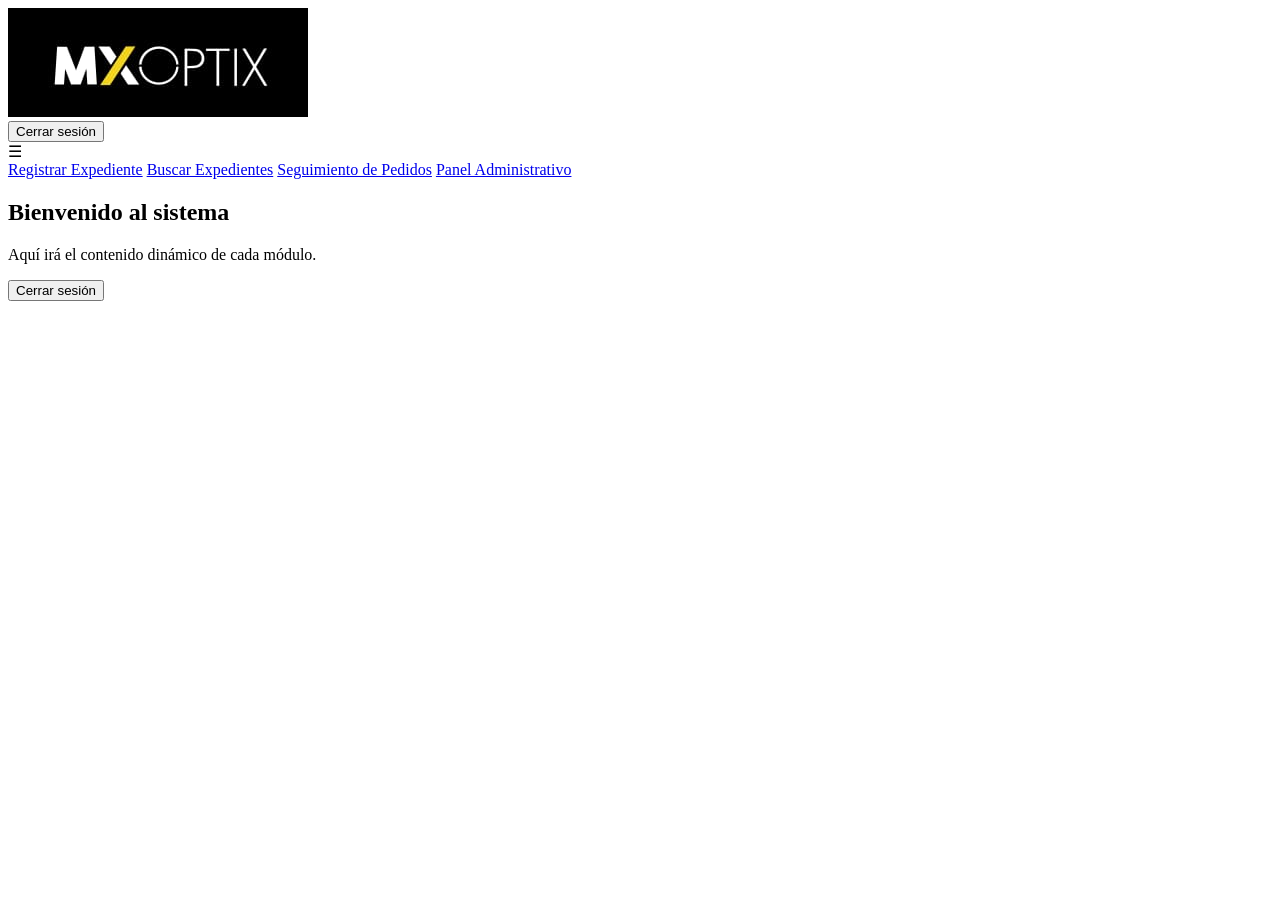
==== index.html @ b92c926b "subida de plantilla indexprueba es el index original que servira como el login, se hace la prueba so" ====
<!DOCTYPE html>
<html lang="es">
<head>
  <!-- Configuración básica -->
  <meta charset="UTF-8">
  <meta name="viewport" content="width=device-width, initial-scale=1.0">

  <!-- Información del sitio -->
  <meta name="description" content="Sistema gestor de expedientes para franquicias MX OPTIX">
  <meta name="author" content="MX OPTIX">

  <title>MX OPTIX | Plantilla</title>

  <!-- Icono -->
  <link rel="icon" href="assets/Logo.jpeg">

  <!-- Estilos -->
  <link rel="stylesheet" href="css/estilos.css">
</head>

<body>

  <!-- =========================
       HEADER / NAVBAR
       Contiene logo, menú y logout
  ========================= -->
  <header class="navbar">

    <!-- Barra superior: logo + botón + hamburguesa -->
    <div class="container navbar-top">

      <!-- Logo de la empresa -->
      <div class="logo">
        <img src="assets/Logo.jpeg" alt="MX OPTIX">
      </div>

      <!-- Botón cerrar sesión (visible en desktop) -->
      <button class="btn logout-desktop">
        Cerrar sesión
      </button>

      <!-- Botón menú hamburguesa (solo móvil) -->
      <div class="menu-toggle">
        ☰
      </div>

    </div>

    <!-- =========================
         MENÚ DE NAVEGACIÓN
         Cambia entre móvil (columna)
         y desktop (fila)
    ========================= -->
    <nav class="container navbar-menu">

      <!-- Cada link representa una vista del sistema -->
      <a href="registro.php">Registrar Expediente</a>
      <a href="buscar.php">Buscar Expedientes</a>
      <a href="pedidos.php">Seguimiento de Pedidos</a>
      <a href="administrativo.php">Panel Administrativo</a>

    </nav>

  </header>

  <!-- =========================
       CONTENIDO PRINCIPAL
       Aquí cambia el contenido
       de cada página del sistema
  ========================= -->
  <main class="main">

    <div class="container">

      <!-- Ejemplo de estructura base -->
      <section class="section">

        <h1 class="title">
          Bienvenido al sistema
        </h1>

        <p class="text-center">
          Aquí irá el contenido dinámico de cada módulo.
        </p>

      </section>

      <!-- Botón cerrar sesión (solo móvil) -->
      <button class="btn logout-mobile">
        Cerrar sesión
      </button>

    </div>

  </main>

  <!-- =========================
       SCRIPT PRINCIPAL
       Controla interacción del menú
  ========================= -->
  <script src="js/app.js"></script>

</body>
</html>
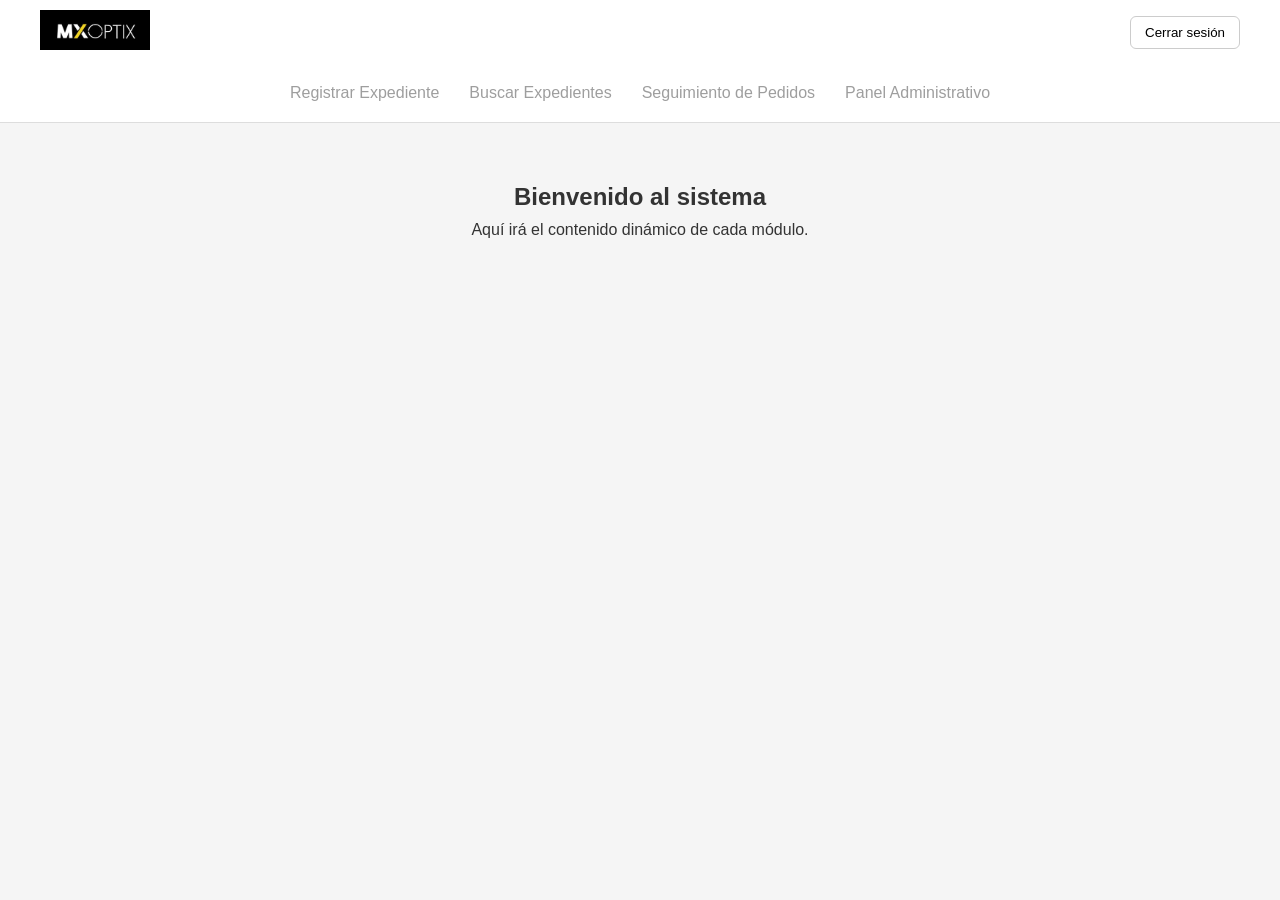
==== commit 2653c5bc: "actualizacion en index.html para correccion de minusculas en css se cambia .css a .CSS para correcto" ====
--- a/index.html
+++ b/index.html
@@ -15,7 +15,7 @@
   <link rel="icon" href="assets/Logo.jpeg">
 
   <!-- Estilos -->
-  <link rel="stylesheet" href="css/estilos.css">
+  <link rel="stylesheet" href="CSS/estilos.css">
 </head>
 
 <body>
@@ -101,4 +101,4 @@
   <script src="js/app.js"></script>
 
 </body>
-</html>+</html>
--- a/CSS/estilos.css
+++ b/CSS/estilos.css
@@ -0,0 +1,206 @@
+/* =========================
+   RESET GLOBAL
+   Elimina estilos por defecto
+========================= */
+* {
+  margin: 0;
+  padding: 0;
+  box-sizing: border-box;
+}
+
+/* =========================
+   VARIABLES (Design System)
+   Colores y medidas reutilizables
+========================= */
+:root {
+  --color-negro: #1A1A1A;
+  --color-blanco: #FFFFFF;
+  --color-amarillo: #FFC107;
+  --color-fondo: #F5F5F5;
+
+  --color-texto: #333333;
+  --color-texto-secundario: #9E9E9E;
+
+  --max-width: 1200px;
+}
+
+/* =========================
+   BASE
+   Estilos generales del sitio
+========================= */
+body {
+  font-family: Arial, sans-serif;
+  background-color: var(--color-fondo);
+  color: var(--color-texto);
+}
+
+/* =========================
+   SECCIÓN CENTRADA
+========================= */
+.section {
+  text-align: center;
+  max-width: 600px;
+  margin: 40px auto;
+}
+
+/* Título */
+.title {
+  margin-bottom: 10px;
+}
+
+/* =========================
+   CONTENEDOR
+   Centra el contenido y limita ancho
+========================= */
+.container {
+  width: 100%;
+  max-width: var(--max-width);
+  margin: auto;
+  padding: 0 16px;
+}
+
+/* =========================
+   NAVBAR (estructura general)
+========================= */
+.navbar {
+  background: var(--color-blanco);
+  border-bottom: 1px solid #ddd;
+}
+
+/* Barra superior: logo + acciones */
+.navbar-top {
+  display: flex;
+  justify-content: space-between;
+  align-items: center;
+  padding: 10px 0;
+}
+
+/* =========================
+   LOGO
+========================= */
+.logo img {
+  height: 40px;
+  width: auto;
+}
+
+/* =========================
+   BOTÓN HAMBURGUESA (móvil)
+========================= */
+.menu-toggle {
+  font-size: 24px;
+  cursor: pointer;
+}
+
+/* =========================
+   MENÚ DE NAVEGACIÓN
+========================= */
+.navbar-menu {
+  display: none; /* oculto en móvil */
+  flex-direction: column;
+  align-items: center;
+  border-top: 1px solid #ddd;
+}
+
+/* Estado activo (cuando se abre en móvil) */
+.navbar-menu.active {
+  display: flex;
+}
+
+/* Links del menú */
+.navbar-menu a {
+  width: 100%;
+  padding: 12px;
+  text-align: center;
+  text-decoration: none;
+  color: var(--color-texto-secundario);
+
+  /* transición suave */
+  transition: all 0.2s ease;
+}
+
+/* Hover (móvil) */
+.navbar-menu a:hover {
+  background: #eee;
+}
+
+/* =========================
+   ITEM ACTIVO (línea amarilla)
+   Preparado para futuro uso
+========================= */
+.navbar-menu a.active {
+  color: var(--color-negro);
+  border-bottom: 2px solid var(--color-amarillo);
+}
+
+/* =========================
+   BOTONES
+========================= */
+.btn {
+  padding: 8px 14px;
+  border-radius: 6px;
+  border: 1px solid #ccc;
+  background: transparent;
+  cursor: pointer;
+}
+
+/* Logout (móvil) */
+.logout-mobile {
+  display: block;
+  margin: 20px auto;
+}
+
+/* Logout (desktop oculto por defecto) */
+.logout-desktop {
+  display: none;
+}
+
+/* =========================
+   MAIN (contenido)
+========================= */
+.main {
+  padding: 20px 0;
+}
+
+/* =========================
+   DESKTOP (≥768px)
+========================= */
+@media (min-width: 768px) {
+
+  /* Ocultar hamburguesa */
+  .menu-toggle {
+    display: none;
+  }
+
+  /* Menú visible siempre */
+  .navbar-menu {
+    display: flex;
+    flex-direction: row;
+    justify-content: center;
+    gap: 30px;
+    border: none;
+    padding: 10px 0;
+  }
+
+  /* Links en desktop */
+  .navbar-menu a {
+    width: auto;
+    padding: 10px 0;
+    background: none;
+  }
+
+  /* Hover más limpio en desktop */
+  .navbar-menu a:hover {
+    background: none;
+    color: var(--color-negro);
+  }
+
+  /* Logout desktop visible */
+  .logout-desktop {
+    display: block;
+  }
+
+  /* Logout móvil oculto */
+  .logout-mobile {
+    display: none;
+  }
+}
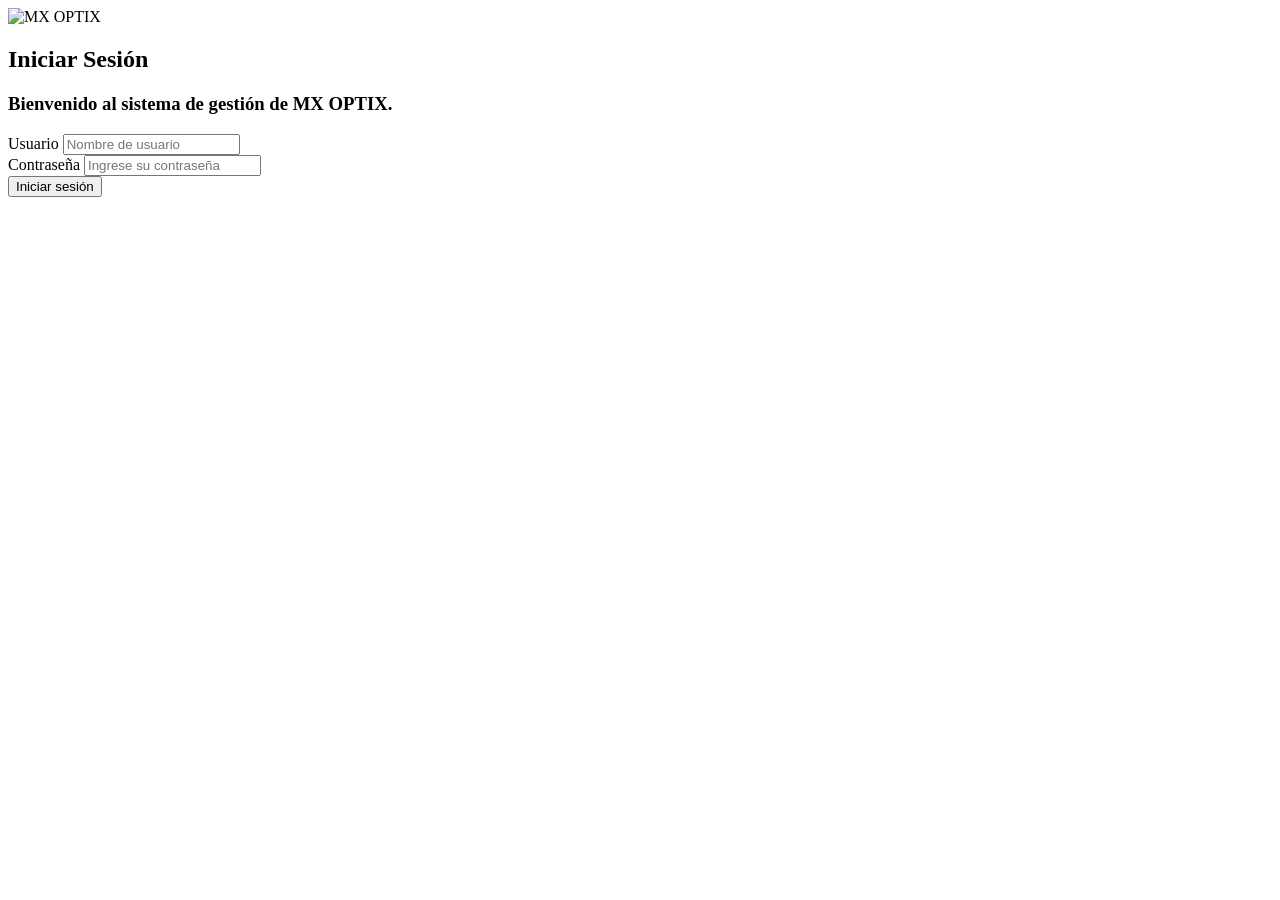
==== commit 6ebd8ee9: "actualizacion y adicion de nuevos archivos" ====
--- a/index.html
+++ b/index.html
@@ -1,104 +1,66 @@
 <!DOCTYPE html>
 <html lang="es">
 <head>
-  <!-- Configuración básica -->
   <meta charset="UTF-8">
   <meta name="viewport" content="width=device-width, initial-scale=1.0">
-
-  <!-- Información del sitio -->
-  <meta name="description" content="Sistema gestor de expedientes para franquicias MX OPTIX">
+  <meta name="description" content="Sistema gestor de expedientes para franquicias MX OPTIXs">
   <meta name="author" content="MX OPTIX">
 
-  <title>MX OPTIX | Plantilla</title>
+  <title>MX OPTIX | Sistema de gestión de empleados</title>
 
-  <!-- Icono -->
   <link rel="icon" href="assets/Logo.jpeg">
-
-  <!-- Estilos -->
-  <link rel="stylesheet" href="CSS/estilos.css">
+  <link rel="stylesheet" href="css/estilos.css">
 </head>
 
 <body>
 
-  <!-- =========================
-       HEADER / NAVBAR
-       Contiene logo, menú y logout
-  ========================= -->
-  <header class="navbar">
+  <main class="main login-page">
+  <div class="container">
 
-    <!-- Barra superior: logo + botón + hamburguesa -->
-    <div class="container navbar-top">
+    <!-- CONTENEDOR PRINCIPAL LOGIN -->
+    <div class="login">
 
-      <!-- Logo de la empresa -->
-      <div class="logo">
-        <img src="assets/Logo.jpeg" alt="MX OPTIX">
+      <!-- LADO IZQUIERDO (LOGO) -->
+      <div class="login-left">
+        <img src="assets/logo transparente bueno.png" alt="MX OPTIX">
       </div>
 
-      <!-- Botón cerrar sesión (visible en desktop) -->
-      <button class="btn logout-desktop">
-        Cerrar sesión
-      </button>
+      <!-- LADO DERECHO (FORMULARIO) -->
+      <div class="login-right">
 
-      <!-- Botón menú hamburguesa (solo móvil) -->
-      <div class="menu-toggle">
-        ☰
+        <div class="card login-card">
+          
+          <h2 class="title">Iniciar Sesión</h2>
+
+          <h3>
+            Bienvenido al sistema de gestión de MX OPTIX.
+          </h3>
+
+          <div class="form-group">
+            <label>Usuario</label>
+            <input type="text" class="input" placeholder="Nombre de usuario">
+          </div>
+
+          <div class="form-group">
+            <label>Contraseña</label>
+            <input type="password" class="input" placeholder="Ingrese su contraseña">
+          </div>
+
+          <button class="btn btn-primary">
+            Iniciar sesión
+          </button>
+
+        </div>
+
       </div>
 
     </div>
 
-    <!-- =========================
-         MENÚ DE NAVEGACIÓN
-         Cambia entre móvil (columna)
-         y desktop (fila)
-    ========================= -->
-    <nav class="container navbar-menu">
+  </div>
+</main>
 
-      <!-- Cada link representa una vista del sistema -->
-      <a href="registro.php">Registrar Expediente</a>
-      <a href="buscar.php">Buscar Expedientes</a>
-      <a href="pedidos.php">Seguimiento de Pedidos</a>
-      <a href="administrativo.php">Panel Administrativo</a>
-
-    </nav>
-
-  </header>
-
-  <!-- =========================
-       CONTENIDO PRINCIPAL
-       Aquí cambia el contenido
-       de cada página del sistema
-  ========================= -->
-  <main class="main">
-
-    <div class="container">
-
-      <!-- Ejemplo de estructura base -->
-      <section class="section">
-
-        <h1 class="title">
-          Bienvenido al sistema
-        </h1>
-
-        <p class="text-center">
-          Aquí irá el contenido dinámico de cada módulo.
-        </p>
-
-      </section>
-
-      <!-- Botón cerrar sesión (solo móvil) -->
-      <button class="btn logout-mobile">
-        Cerrar sesión
-      </button>
-
-    </div>
-
-  </main>
-
-  <!-- =========================
-       SCRIPT PRINCIPAL
-       Controla interacción del menú
-  ========================= -->
-  <script src="js/app.js"></script>
+  <footer class="footer">
+  </footer>
 
 </body>
-</html>
+</html>
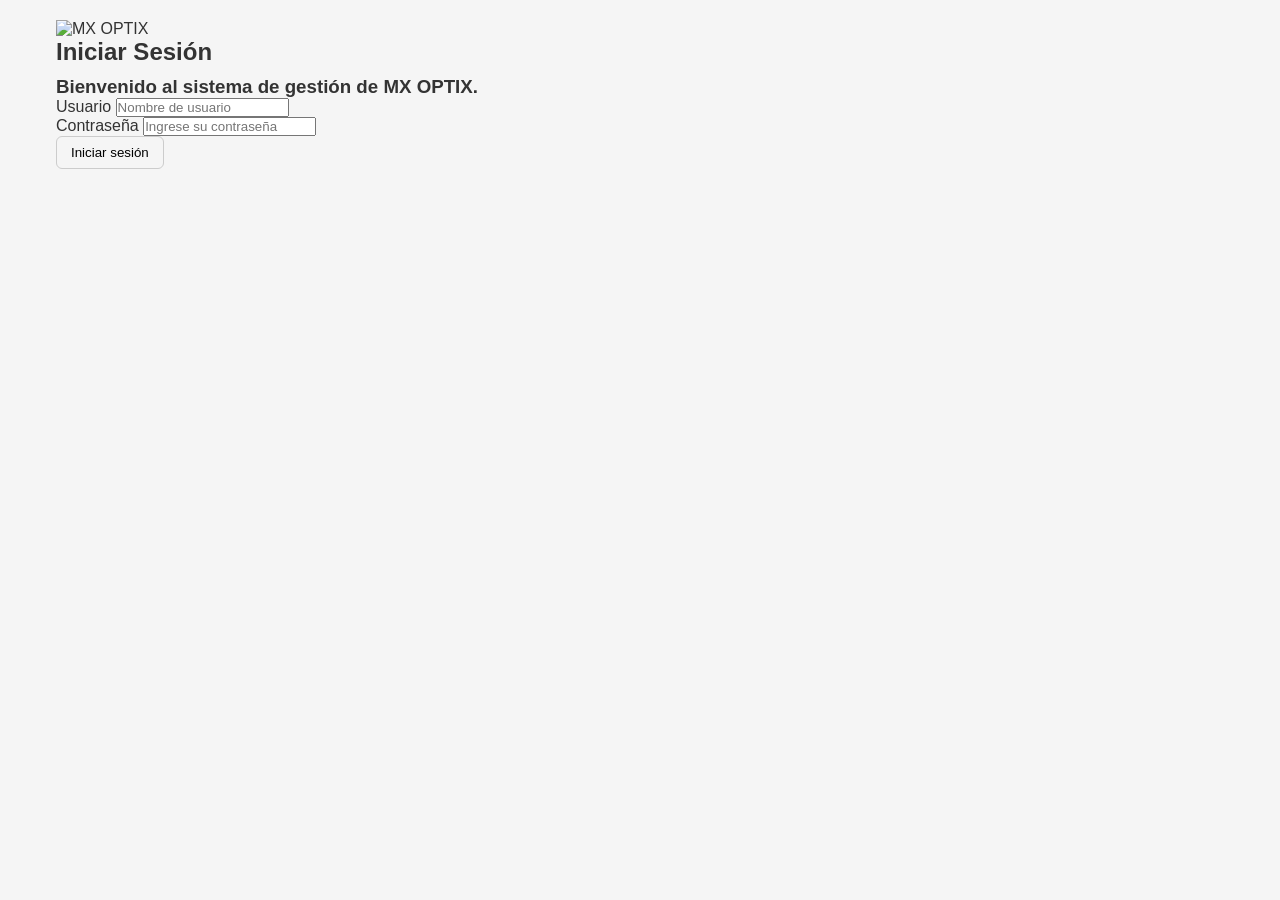
==== commit 1a1ac6c1: "actualizacion en index.html se actualiza "css" por "CSS"" ====
--- a/index.html
+++ b/index.html
@@ -9,7 +9,7 @@
   <title>MX OPTIX | Sistema de gestión de empleados</title>
 
   <link rel="icon" href="assets/Logo.jpeg">
-  <link rel="stylesheet" href="css/estilos.css">
+  <link rel="stylesheet" href="CSS/estilos.css">
 </head>
 
 <body>
@@ -63,4 +63,4 @@
   </footer>
 
 </body>
-</html>+</html>
--- a/CSS/estilos.css
+++ b/CSS/estilos.css
@@ -0,0 +1,206 @@
+/* =========================
+   RESET GLOBAL
+   Elimina estilos por defecto
+========================= */
+* {
+  margin: 0;
+  padding: 0;
+  box-sizing: border-box;
+}
+
+/* =========================
+   VARIABLES (Design System)
+   Colores y medidas reutilizables
+========================= */
+:root {
+  --color-negro: #1A1A1A;
+  --color-blanco: #FFFFFF;
+  --color-amarillo: #FFC107;
+  --color-fondo: #F5F5F5;
+
+  --color-texto: #333333;
+  --color-texto-secundario: #9E9E9E;
+
+  --max-width: 1200px;
+}
+
+/* =========================
+   BASE
+   Estilos generales del sitio
+========================= */
+body {
+  font-family: Arial, sans-serif;
+  background-color: var(--color-fondo);
+  color: var(--color-texto);
+}
+
+/* =========================
+   SECCIÓN CENTRADA
+========================= */
+.section {
+  text-align: center;
+  max-width: 600px;
+  margin: 40px auto;
+}
+
+/* Título */
+.title {
+  margin-bottom: 10px;
+}
+
+/* =========================
+   CONTENEDOR
+   Centra el contenido y limita ancho
+========================= */
+.container {
+  width: 100%;
+  max-width: var(--max-width);
+  margin: auto;
+  padding: 0 16px;
+}
+
+/* =========================
+   NAVBAR (estructura general)
+========================= */
+.navbar {
+  background: var(--color-blanco);
+  border-bottom: 1px solid #ddd;
+}
+
+/* Barra superior: logo + acciones */
+.navbar-top {
+  display: flex;
+  justify-content: space-between;
+  align-items: center;
+  padding: 10px 0;
+}
+
+/* =========================
+   LOGO
+========================= */
+.logo img {
+  height: 40px;
+  width: auto;
+}
+
+/* =========================
+   BOTÓN HAMBURGUESA (móvil)
+========================= */
+.menu-toggle {
+  font-size: 24px;
+  cursor: pointer;
+}
+
+/* =========================
+   MENÚ DE NAVEGACIÓN
+========================= */
+.navbar-menu {
+  display: none; /* oculto en móvil */
+  flex-direction: column;
+  align-items: center;
+  border-top: 1px solid #ddd;
+}
+
+/* Estado activo (cuando se abre en móvil) */
+.navbar-menu.active {
+  display: flex;
+}
+
+/* Links del menú */
+.navbar-menu a {
+  width: 100%;
+  padding: 12px;
+  text-align: center;
+  text-decoration: none;
+  color: var(--color-texto-secundario);
+
+  /* transición suave */
+  transition: all 0.2s ease;
+}
+
+/* Hover (móvil) */
+.navbar-menu a:hover {
+  background: #eee;
+}
+
+/* =========================
+   ITEM ACTIVO (línea amarilla)
+   Preparado para futuro uso
+========================= */
+.navbar-menu a.active {
+  color: var(--color-negro);
+  border-bottom: 2px solid var(--color-amarillo);
+}
+
+/* =========================
+   BOTONES
+========================= */
+.btn {
+  padding: 8px 14px;
+  border-radius: 6px;
+  border: 1px solid #ccc;
+  background: transparent;
+  cursor: pointer;
+}
+
+/* Logout (móvil) */
+.logout-mobile {
+  display: block;
+  margin: 20px auto;
+}
+
+/* Logout (desktop oculto por defecto) */
+.logout-desktop {
+  display: none;
+}
+
+/* =========================
+   MAIN (contenido)
+========================= */
+.main {
+  padding: 20px 0;
+}
+
+/* =========================
+   DESKTOP (≥768px)
+========================= */
+@media (min-width: 768px) {
+
+  /* Ocultar hamburguesa */
+  .menu-toggle {
+    display: none;
+  }
+
+  /* Menú visible siempre */
+  .navbar-menu {
+    display: flex;
+    flex-direction: row;
+    justify-content: center;
+    gap: 30px;
+    border: none;
+    padding: 10px 0;
+  }
+
+  /* Links en desktop */
+  .navbar-menu a {
+    width: auto;
+    padding: 10px 0;
+    background: none;
+  }
+
+  /* Hover más limpio en desktop */
+  .navbar-menu a:hover {
+    background: none;
+    color: var(--color-negro);
+  }
+
+  /* Logout desktop visible */
+  .logout-desktop {
+    display: block;
+  }
+
+  /* Logout móvil oculto */
+  .logout-mobile {
+    display: none;
+  }
+}
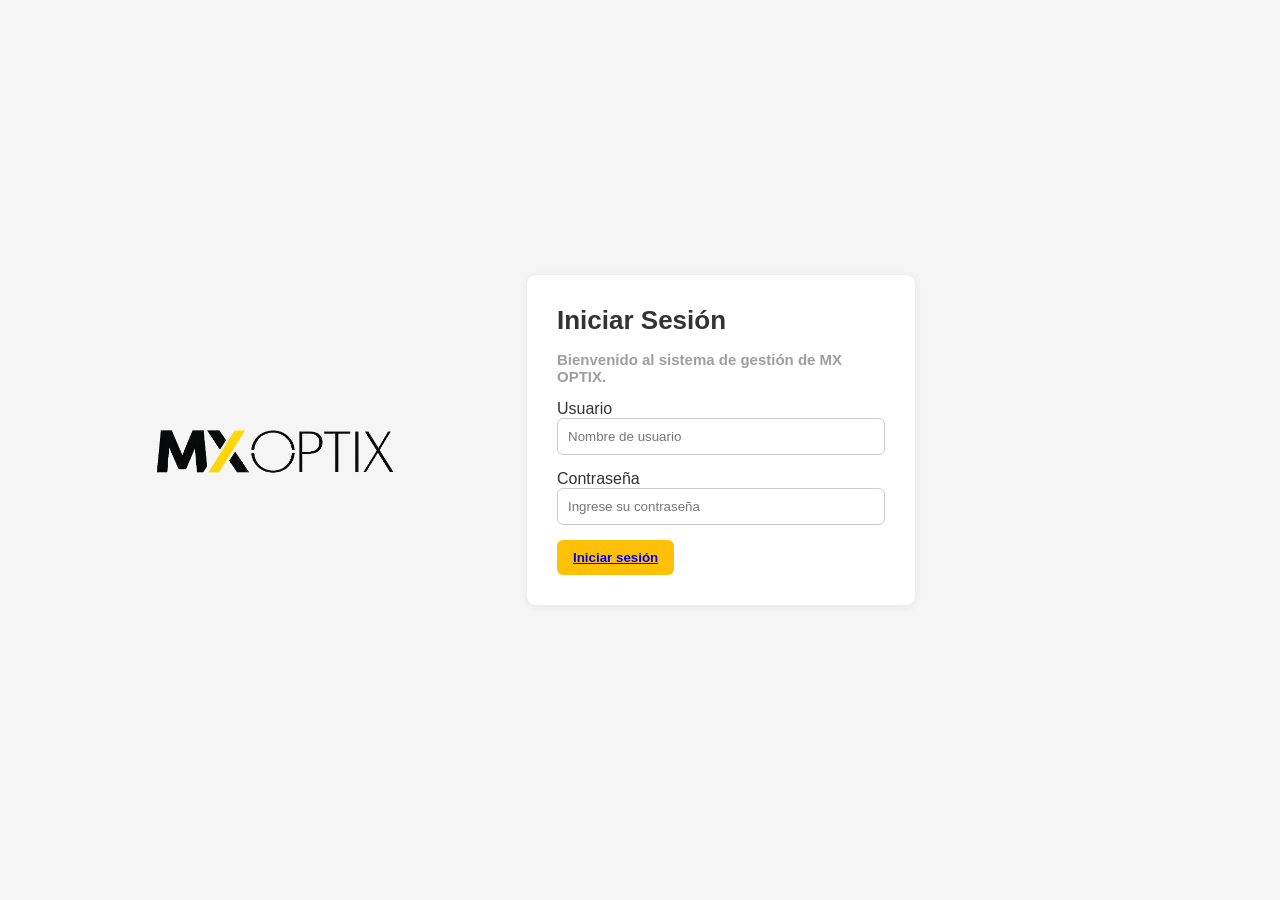
==== commit 5bc1f8c4: "se añade hipervinculo a boton de sesion por pruebas, se añade hipervinculohacia el menu principal en" ====
--- a/index.html
+++ b/index.html
@@ -22,7 +22,7 @@
 
       <!-- LADO IZQUIERDO (LOGO) -->
       <div class="login-left">
-        <img src="assets/logo transparente bueno.png" alt="MX OPTIX">
+        <img src="./assets/logo transparente bueno.png" alt="MX OPTIX">
       </div>
 
       <!-- LADO DERECHO (FORMULARIO) -->
@@ -47,7 +47,7 @@
           </div>
 
           <button class="btn btn-primary">
-            Iniciar sesión
+            <a href="menu_principal.html">Iniciar sesión</a>
           </button>
 
         </div>
--- a/CSS/estilos.css
+++ b/CSS/estilos.css
@@ -1,6 +1,5 @@
 /* =========================
    RESET GLOBAL
-   Elimina estilos por defecto
 ========================= */
 * {
   margin: 0;
@@ -9,8 +8,7 @@
 }
 
 /* =========================
-   VARIABLES (Design System)
-   Colores y medidas reutilizables
+   VARIABLES
 ========================= */
 :root {
   --color-negro: #1A1A1A;
@@ -21,12 +19,11 @@
   --color-texto: #333333;
   --color-texto-secundario: #9E9E9E;
 
-  --max-width: 1200px;
+  --max-width: 1300px;
 }
 
 /* =========================
    BASE
-   Estilos generales del sitio
 ========================= */
 body {
   font-family: Arial, sans-serif;
@@ -35,22 +32,21 @@
 }
 
 /* =========================
-   SECCIÓN CENTRADA
+   SECCIÓN
 ========================= */
 .section {
   text-align: center;
-  max-width: 600px;
+  max-width: 100%;
   margin: 40px auto;
 }
 
-/* Título */
+/* TÍTULOS */
 .title {
-  margin-bottom: 10px;
+  margin-bottom: 15px;
 }
 
 /* =========================
    CONTENEDOR
-   Centra el contenido y limita ancho
 ========================= */
 .container {
   width: 100%;
@@ -60,73 +56,64 @@
 }
 
 /* =========================
-   NAVBAR (estructura general)
+   NAVBAR
 ========================= */
 .navbar {
   background: var(--color-blanco);
-  border-bottom: 1px solid #ddd;
-}
-
-/* Barra superior: logo + acciones */
+  border-bottom: 2px solid #ddd;
+  display: flex;
+  flex-direction: column;
+  position: sticky;
+  top: 0;
+  z-index: 1000;
+}
+
 .navbar-top {
   display: flex;
   justify-content: space-between;
   align-items: center;
-  padding: 10px 0;
-}
-
-/* =========================
-   LOGO
-========================= */
+  padding: 12px 0;
+}
+
+/* LOGO */
 .logo img {
-  height: 40px;
+  height: 50px;
   width: auto;
 }
 
 /* =========================
-   BOTÓN HAMBURGUESA (móvil)
+   MENÚ
 ========================= */
 .menu-toggle {
   font-size: 24px;
   cursor: pointer;
 }
 
-/* =========================
-   MENÚ DE NAVEGACIÓN
-========================= */
 .navbar-menu {
-  display: none; /* oculto en móvil */
+  display: none;
   flex-direction: column;
   align-items: center;
   border-top: 1px solid #ddd;
-}
-
-/* Estado activo (cuando se abre en móvil) */
+  margin-top: 0;
+}
+
 .navbar-menu.active {
   display: flex;
 }
 
-/* Links del menú */
 .navbar-menu a {
   width: 100%;
   padding: 12px;
   text-align: center;
   text-decoration: none;
   color: var(--color-texto-secundario);
-
-  /* transición suave */
-  transition: all 0.2s ease;
-}
-
-/* Hover (móvil) */
+  font-weight: 500;
+}
+
 .navbar-menu a:hover {
-  background: #eee;
-}
-
-/* =========================
-   ITEM ACTIVO (línea amarilla)
-   Preparado para futuro uso
-========================= */
+  color: var(--color-negro);
+}
+
 .navbar-menu a.active {
   color: var(--color-negro);
   border-bottom: 2px solid var(--color-amarillo);
@@ -136,71 +123,404 @@
    BOTONES
 ========================= */
 .btn {
-  padding: 8px 14px;
+  padding: 10px 16px;
   border-radius: 6px;
   border: 1px solid #ccc;
   background: transparent;
   cursor: pointer;
 }
 
-/* Logout (móvil) */
+.btn:hover {
+  filter: brightness(0.9);
+}
+
+.btn-primary {
+  background: var(--color-amarillo);
+  border: none;
+  font-weight: bold;
+}
+
+/* Logout */
 .logout-mobile {
   display: block;
   margin: 20px auto;
 }
 
-/* Logout (desktop oculto por defecto) */
 .logout-desktop {
   display: none;
 }
 
 /* =========================
-   MAIN (contenido)
+   MAIN
 ========================= */
 .main {
-  padding: 20px 0;
-}
-
-/* =========================
-   DESKTOP (≥768px)
+  padding: 10px 0;
+}
+
+/* =========================
+   PANEL (DASHBOARD)
+========================= */
+.panel {
+  display: flex;
+  flex-direction: column;
+  gap: 30px;
+}
+
+.panel-left,
+.panel-right {
+  width: 100%;
+}
+
+/* =========================
+   CARDS
+========================= */
+.card {
+  background: var(--color-blanco);
+  padding: 20px;
+  border-radius: 10px;
+  border: 1px solid #eee;
+  margin-bottom: 20px;
+  text-align: left;
+  box-shadow: 0 2px 8px rgba(0,0,0,0.05);
+}
+
+/* =========================
+   TABLAS (UNIFICADO)
+========================= */
+table {
+  width: 100%;
+  border-collapse: collapse;
+  margin-top: 15px;
+  background: var(--color-blanco);
+  border-radius: 10px;
+  overflow: hidden;
+}
+
+thead {
+  background: #f4f6f8;
+}
+
+th, td {
+  padding: 14px;
+  border-bottom: 1px solid #eee;
+  font-size: 14px;
+}
+
+th {
+  color: var(--color-texto-secundario);
+  font-weight: 600;
+}
+
+tbody tr:hover {
+  background: #fafafa;
+}
+
+/* CONTENEDOR RESPONSIVO */
+.tabla-contenedor {
+  width: 100%;
+  overflow-x: auto;
+}
+
+/* =========================
+   GRÁFICAS
+========================= */
+.chart {
+  height: 150px;
+  background: #eee;
+  border-radius: 8px;
+  display: flex;
+  align-items: center;
+  justify-content: center;
+  margin-top: 10px;
+}
+
+/* =========================
+   FORMULARIOS (BUSCAR)
+========================= */
+.formbuscar {
+  width: 100%;
+  max-width: 600px;
+  margin: auto;
+}
+
+.divform {
+  display: flex;
+  flex-direction: column;
+  margin-bottom: 20px;
+}
+
+.divform label {
+  margin-bottom: 5px;
+  text-align: left;
+}
+
+.divform input {
+  padding: 10px;
+  border-radius: 6px;
+  border: 1px solid #ccc;
+}
+
+.divform .btn {
+  margin-top: 10px;
+  width: 100%;
+}
+
+/* =========================
+   FORMULARIOS GENERALES
+========================= */
+.form-group {
+  margin-bottom: 15px;
+  text-align: left;
+}
+
+.input {
+  width: 100%;
+  padding: 10px;
+  border-radius: 6px;
+  border: 1px solid #ccc;
+}
+
+.input:focus {
+  outline: none;
+  border-color: var(--color-amarillo);
+}
+
+/* =========================
+   ESTADOS (PEDIDOS)
+========================= */
+.estado {
+  padding: 6px 12px;
+  border-radius: 20px;
+  font-size: 12px;
+  color: #fff;
+  display: inline-block;
+}
+
+.estado.proceso {
+  background: #f4a261;
+}
+
+.estado.completado {
+  background: #2a9d8f;
+}
+
+.estado.pendiente {
+  background: #9e9e9e;
+}
+
+/* =========================
+   CHECKBOX
+========================= */
+.checkbox-group {
+  display: flex;
+  flex-wrap: wrap;
+  gap: 12px 20px;
+  margin: 10px 0 20px;
+}
+
+.checkbox-group label {
+  display: flex;
+  align-items: center;
+  gap: 6px;
+  font-size: 14px;
+}
+
+/* =========================
+   LEYENDA
+========================= */
+.leyenda {
+  font-size: 13px;
+  color: var(--color-texto-secundario);
+  margin: 20px 0;
+  line-height: 1.5;
+  text-align: justify;
+}
+
+/* =========================
+   META SEMANAL
+========================= */
+.meta-card {
+  max-width: 500px;
+  margin: 40px auto;
+}
+
+.meta-header {
+  display: flex;
+  justify-content: space-between;
+  align-items: center;
+  margin-bottom: 8px;
+  font-size: 14px;
+}
+
+.meta-porcentaje {
+  font-weight: bold;
+  color: #2E7D32;
+}
+
+.progress-bar {
+  width: 100%;
+  height: 28px;
+  background: #e0e0e0;
+  border-radius: 10px;
+  overflow: hidden;
+}
+
+.progress {
+  height: 100%;
+  background: linear-gradient(90deg, #66BB6A, #2E7D32);
+  display: flex;
+  align-items: center;
+  justify-content: center;
+  color: white;
+  font-size: 13px;
+  font-weight: 500;
+  transition: width 0.5s ease;
+}
+
+.meta-total {
+  margin-top: 8px;
+  font-size: 13px;
+  color: var(--color-texto-secundario);
+  text-align: right;
+}
+
+/* =========================
+   LISTAS
+========================= */
+.section ul {
+  list-style: none;
+  padding: 0;
+}
+
+/* =========================
+   LOGIN PAGE (AISLADO)
+========================= */
+.login-page {
+  min-height: 100vh;
+  display: flex;
+  align-items: center;
+  justify-content: center;
+}
+
+.login-page .login {
+  display: flex;
+  flex-direction: column;
+  align-items: center;
+  gap: 30px;
+  width: 100%;
+  max-width: 500px;
+}
+
+.login-page .login-left img {
+  width: 140px;
+}
+
+.login-page .login-right {
+  width: 100%;
+}
+
+.login-page h3 {
+  font-size: 15px;
+  margin-bottom: 15px;
+  color: var(--color-texto-secundario);
+}
+
+/* =========================
+   DESKTOP (UNIFICADO)
 ========================= */
 @media (min-width: 768px) {
 
-  /* Ocultar hamburguesa */
   .menu-toggle {
     display: none;
   }
 
-  /* Menú visible siempre */
   .navbar-menu {
     display: flex;
     flex-direction: row;
     justify-content: center;
-    gap: 30px;
+    gap: 40px;
     border: none;
-    padding: 10px 0;
-  }
-
-  /* Links en desktop */
+    padding: 8px 0;
+  }
+
   .navbar-menu a {
     width: auto;
     padding: 10px 0;
-    background: none;
-  }
-
-  /* Hover más limpio en desktop */
-  .navbar-menu a:hover {
-    background: none;
-    color: var(--color-negro);
-  }
-
-  /* Logout desktop visible */
+  }
+
   .logout-desktop {
     display: block;
   }
 
-  /* Logout móvil oculto */
   .logout-mobile {
     display: none;
   }
+
+  .panel {
+    flex-direction: row;
+  }
+
+  .panel-left {
+    width: 60%;
+  }
+
+  .panel-right {
+    width: 40%;
+  }
+
+  .divform {
+    flex-direction: row;
+    align-items: center;
+    gap: 15px;
+  }
+
+  .divform label {
+    width: 200px;
+    text-align: right;
+  }
+
+  .divform input {
+    flex: 1;
+  }
+
+  .divform .btn {
+    width: auto;
+    margin-top: 0;
+  }
+
+  .login-page .login {
+    flex-direction: row;
+    justify-content: center;
+    align-items: center;
+    gap: 120px;
+    max-width: 900px;
+  }
+
+  .login-page .login-left,
+  .login-page .login-right {
+    flex: 1;
+    display: flex;
+    align-items: center;
+  }
+
+  .login-page .login-left {
+    justify-content: flex-end;
+  }
+
+  .login-page .login-right {
+    justify-content: flex-start;
+    max-width: 420px;
+  }
+
+  .login-page .login-left img {
+    width: 260px;
+  }
+
+  .login-page .card {
+    padding: 30px;
+  }
+
+  .login-page .title {
+    font-size: 26px;
+  }
 }
